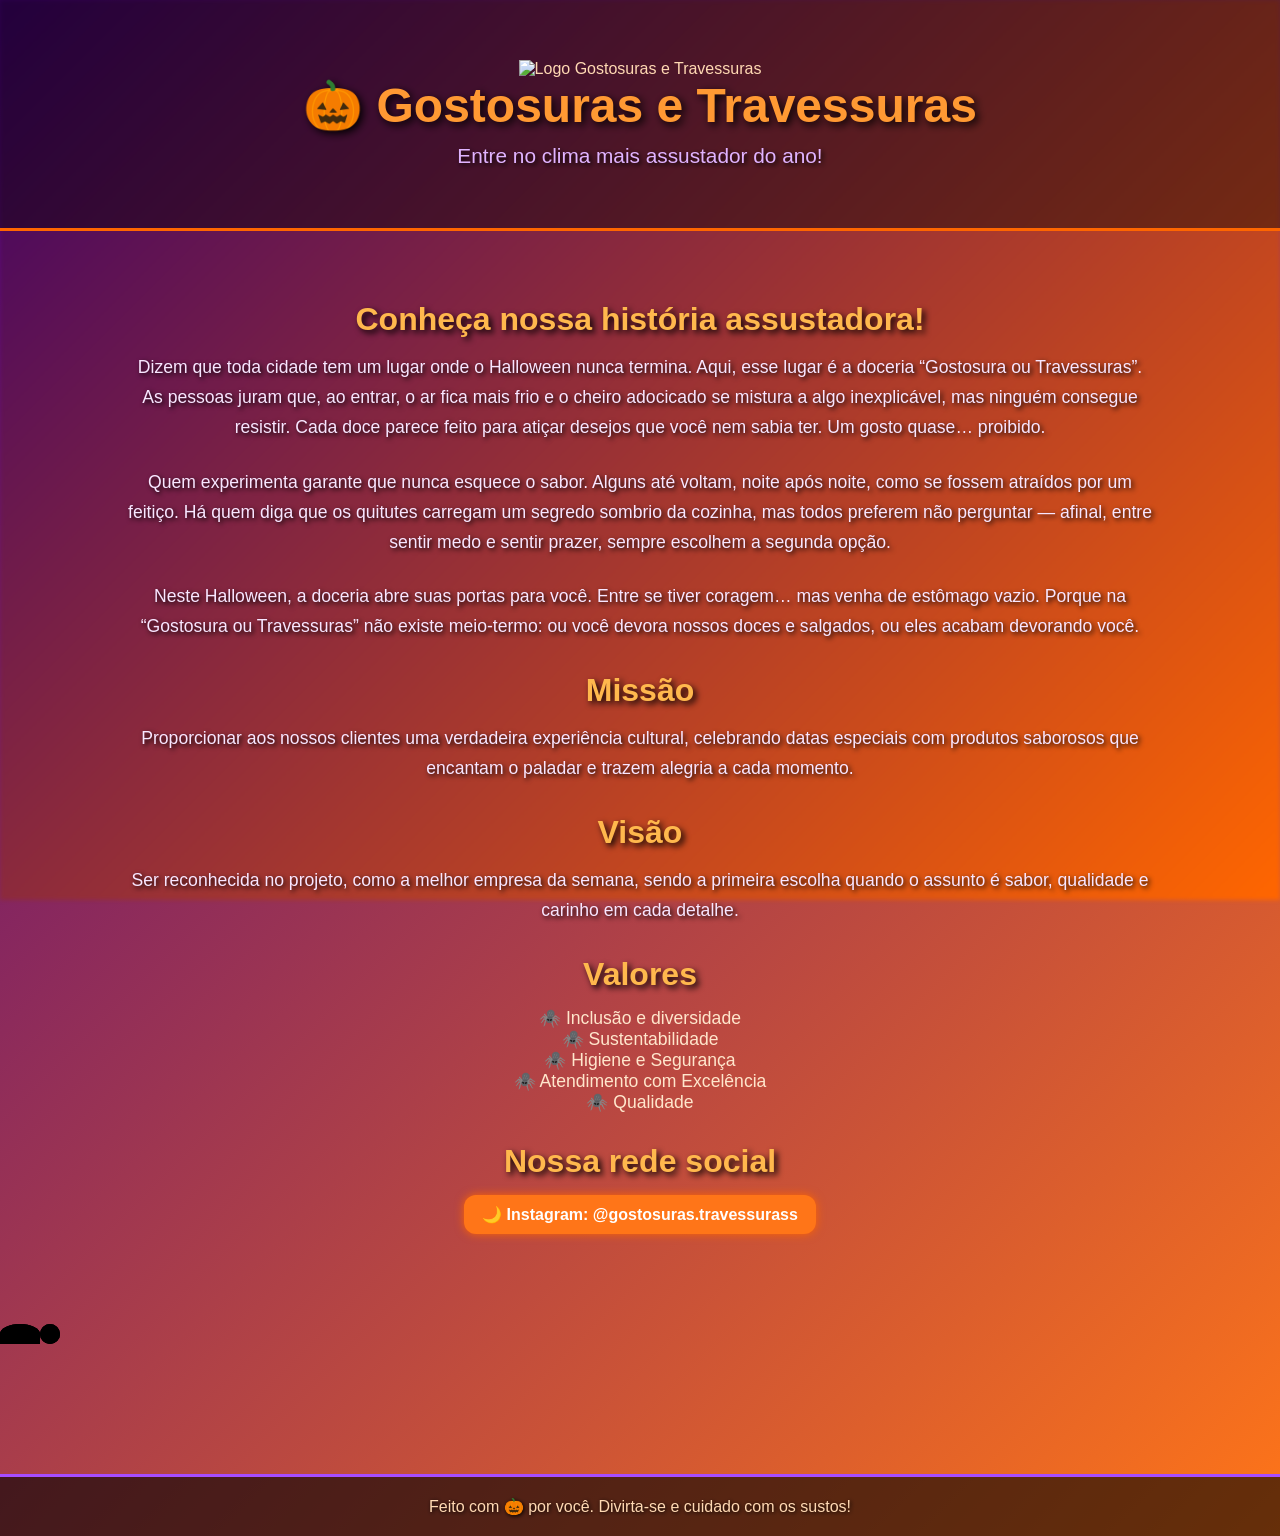
==== index.html @ ea1349bf "Update index.html" ====
<!DOCTYPE html>
<html lang="pt-BR">
<head>
  <meta charset="UTF-8">
  <meta name="viewport" content="width=device-width, initial-scale=1.0">
  <title>Gostosuras e Travessuras 🎃</title>
  <link rel="stylesheet" href="style.css">
</head>
<body>
  <div class="background"></div>

  <header>
    <div class="logo-container">
      <img src="logo.jpeg" alt="Logo Gostosuras e Travessuras" class="logo">
      <div class="title-container">
        <h1>🎃 Gostosuras e Travessuras</h1>
        <p>Entre no clima mais assustador do ano!</p>
      </div>
    </div>
  </header>

  <main>
    <section class="intro">
      <h2>Conheça nossa história assustadora!</h2>
      <p>Dizem que toda cidade tem um lugar onde o Halloween nunca termina. Aqui, esse lugar é a doceria “Gostosura ou Travessuras”. As pessoas juram que, ao entrar, o ar fica mais frio e o cheiro adocicado se mistura a algo inexplicável, mas ninguém consegue resistir. Cada doce parece feito para atiçar desejos que você nem sabia ter. Um gosto quase… proibido.</p>

      <p>Quem experimenta garante que nunca esquece o sabor. Alguns até voltam, noite após noite, como se fossem atraídos por um feitiço. Há quem diga que os quitutes carregam um segredo sombrio da cozinha, mas todos preferem não perguntar — afinal, entre sentir medo e sentir prazer, sempre escolhem a segunda opção.</p>

      <p>Neste Halloween, a doceria abre suas portas para você. Entre se tiver coragem… mas venha de estômago vazio. Porque na “Gostosura ou Travessuras” não existe meio-termo: ou você devora nossos doces e salgados, ou eles acabam devorando você.</p>

      <h2>Missão</h2>
      <p>Proporcionar aos nossos clientes uma verdadeira experiência cultural, celebrando datas especiais com produtos saborosos que encantam o paladar e trazem alegria a cada momento.</p>

      <h2>Visão</h2>
      <p>Ser reconhecida no projeto, como a melhor empresa da semana, sendo a primeira escolha quando o assunto é sabor, qualidade e carinho em cada detalhe.</p>

      <h2>Valores</h2>
      <ul>
        <li>Inclusão e diversidade</li>
        <li>Sustentabilidade</li>
        <li>Higiene e Segurança</li>
        <li>Atendimento com Excelência</li>
        <li>Qualidade</li>
      </ul>

      <h2>Nossa rede social</h2>
      <a class="insta-link" href="https://www.instagram.com/gostosuras.travessurass?utm_source=ig_web_button_share_sheet&amp;igsh=ZDNlZDc0MzIxNw==" target="_blank" rel="noopener noreferrer">
        🌙 Instagram: @gostosuras.travessurass
      </a>
    </section>

    <section class="bat-animation">
      <div class="bat"></div>
      <div class="bat"></div>
      <div class="bat"></div>
      <div class="bat flying-bat"></div>
    </section>
  </main>

  <footer>
    <p>Feito com 🎃 por você. Divirta-se e cuidado com os sustos!</p>
  </footer>
</body>
</html>
---- style.css ----
/* Reset básico */
* {
  margin: 0;
  padding: 0;
  box-sizing: border-box;
}

/* Corpo e fundo geral */
body {
  font-family: 'Poppins', sans-serif;
  background: linear-gradient(135deg, #4b0082, #ff7518);
  color: #ffd9b3;
  overflow-x: hidden;
  text-align: center;
  position: relative;
}

/* Fundo animado com pulsação */
.background {
  position: fixed;
  top: 0;
  left: 0;
  width: 100%;
  height: 100%;
  background: linear-gradient(135deg, #3b0066, #ff6600);
  z-index: -1;
  animation: backgroundPulse 5s infinite alternate;
  filter: blur(2px);
}

@keyframes backgroundPulse {
  0% { background: linear-gradient(135deg, #3b0066, #ff6600); }
  50% { background: linear-gradient(135deg, #6a0dad, #ff9933); }
  100% { background: linear-gradient(135deg, #3b0066, #ff6600); }
}

/* Cabeçalho */
header {
  padding: 60px 20px;
  background-color: rgba(0, 0, 0, 0.4);
  border-bottom: 3px solid #ff6600;
}

header h1 {
  font-size: 3rem;
  color: #ff9933;
  text-shadow: 3px 3px 8px #000;
}

header p {
  font-size: 1.3rem;
  margin-top: 10px;
  color: #e0b3ff;
  text-shadow: 2px 2px 5px #000;
}

/* Seção principal */
.intro {
  padding: 40px 10%;
}

.intro h2 {
  font-size: 2rem;
  margin: 30px 0 15px;
  color: #ffb84d;
  text-shadow: 3px 3px 6px #000;
}

.intro p {
  font-size: 1.1rem;
  line-height: 1.7;
  margin-bottom: 25px;
  color: #f8e6ff;
  text-shadow: 2px 2px 5px #000;
}

.intro ul {
  list-style: none;
  color: #ffe6cc;
  font-size: 1.1rem;
  margin-bottom: 30px;
}

.intro ul li::before {
  content: "🕷️ ";
}

/* Link do Instagram */
a.insta-link {
  display: inline-block;
  background-color: #ff7518;
  color: white;
  padding: 10px 18px;
  border-radius: 12px;
  text-decoration: none;
  font-weight: bold;
  box-shadow: 0 0 10px #ff6600;
  transition: 0.3s ease-in-out;
}

a.insta-link:hover {
  background-color: #a64dff;
  box-shadow: 0 0 20px #a64dff;
  transform: scale(1.1);
}

/* Área dos morcegos */
.bat-animation {
  position: relative;
  height: 200px;
  overflow: hidden;
}

/* Morcegos base */
.bat {
  width: 40px;
  height: 20px;
  background-color: #000;
  position: absolute;
  top: 50px;
  border-radius: 50% 50% 0 0;
  animation: flapWings 0.5s ease-in-out infinite, fly 10s linear infinite;
}

/* Asas laterais */
.bat::before,
.bat::after {
  content: '';
  width: 20px;
  height: 20px;
  background-color: #000;
  position: absolute;
  border-radius: 50%;
  top: 0;
}

.bat::before { left: -20px; }
.bat::after { right: -20px; }

/* Morcego cruzando a tela */
.flying-bat {
  top: 100px;
  left: -60px;
  animation: flyAcross 15s linear infinite, flapWings 0.5s ease-in-out infinite;
}

/* Bater de asas */
@keyframes flapWings {
  0%, 100% { transform: scaleY(1) rotate(0deg); }
  50%      { transform: scaleY(0.7) rotate(-5deg); }
}

/* Trajetória do morcego principal */
@keyframes flyAcross {
  0%   { transform: translateX(0) translateY(0) scale(1); opacity: 1; }
  25%  { transform: translateX(25vw) translateY(-40px) scale(1.2); }
  50%  { transform: translateX(50vw) translateY(20px) scale(1); }
  75%  { transform: translateX(75vw) translateY(-30px) scale(1.3); }
  100% { transform: translateX(100vw) translateY(0) scale(1); opacity: 0; }
}

/* Voo de morcegos menores */
@keyframes fly {
  0% { transform: translateX(-100px) translateY(0); }
  50% { transform: translateX(50vw) translateY(-30px); }
  100% { transform: translateX(100vw) translateY(0); }
}

/* Rodapé */
footer {
  padding: 20px;
  background-color: rgba(0, 0, 0, 0.6);
  border-top: 3px solid #a64dff;
  color: #ffd9b3;
  text-shadow: 1px 1px 4px #000;
  font-size: 1rem;
}
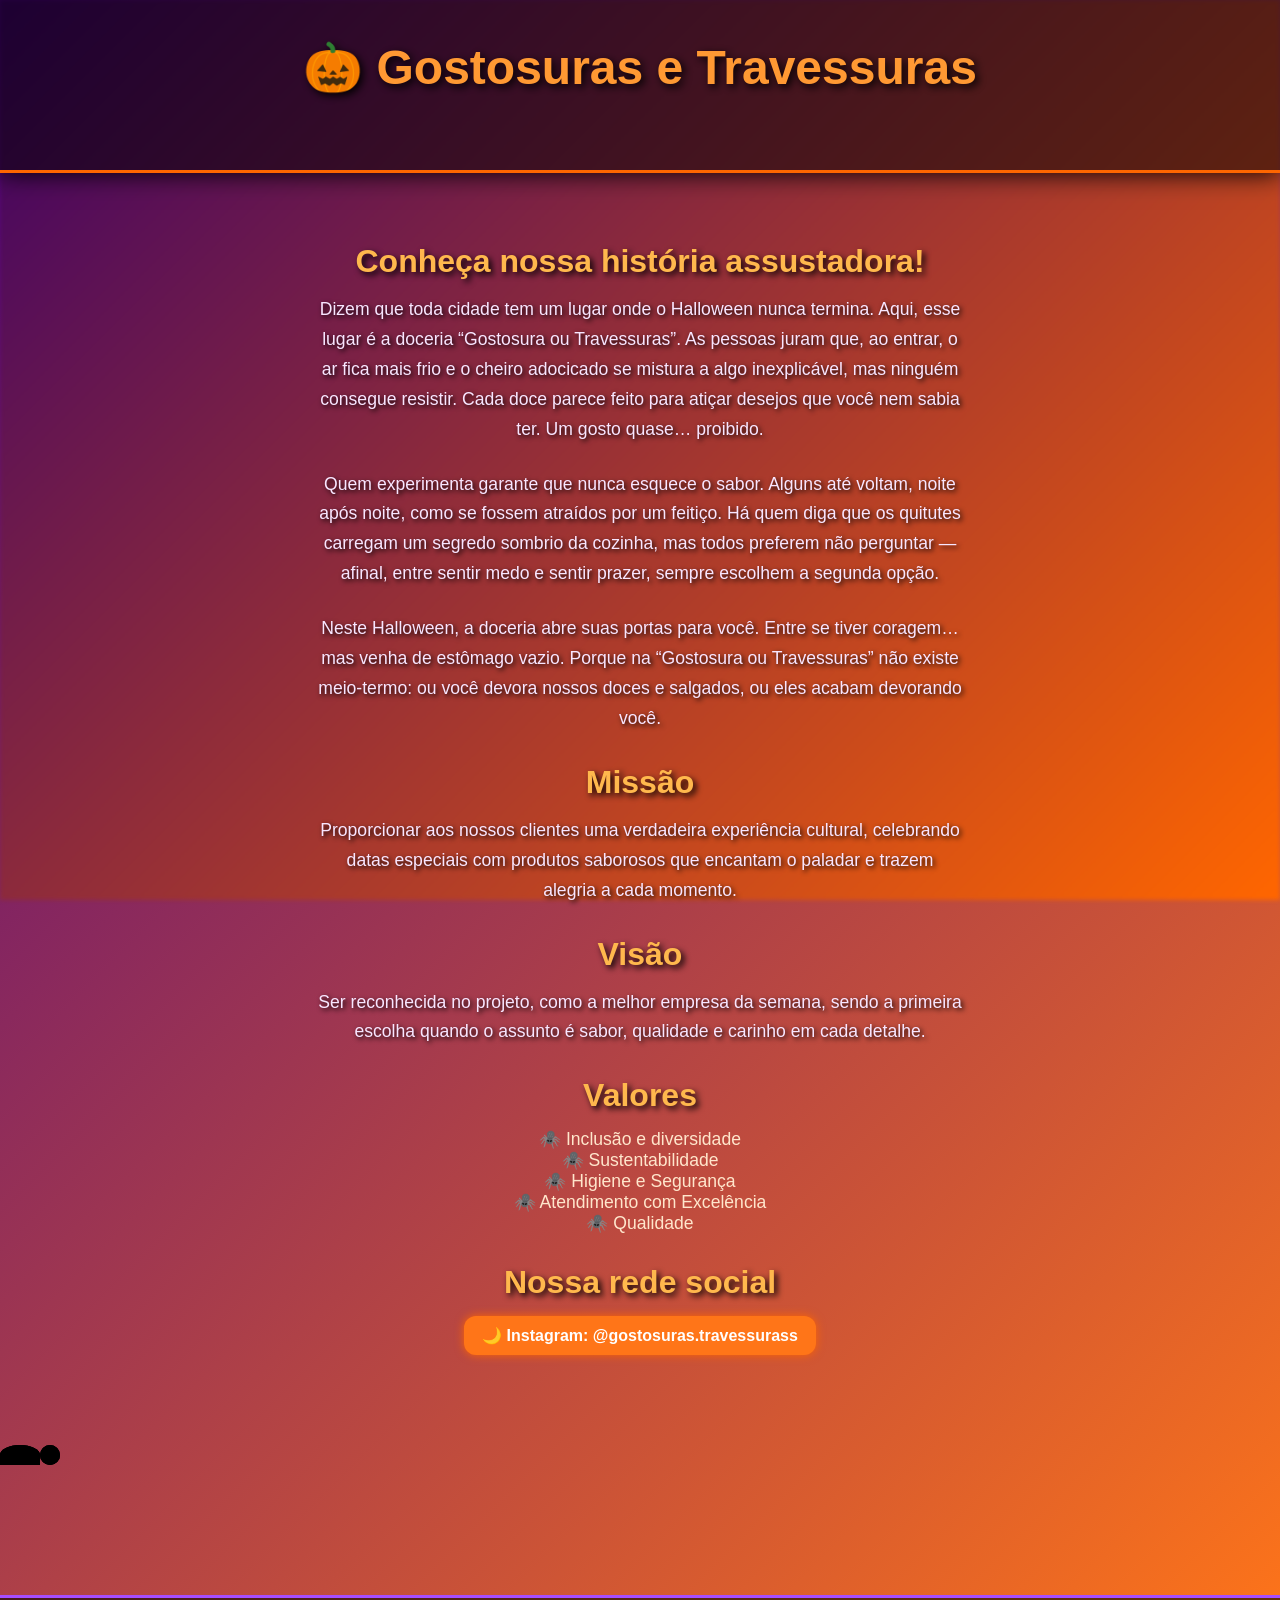
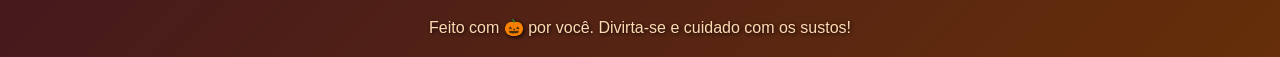
==== commit 52b265b9: "Update index.html" ====
--- a/index.html
+++ b/index.html
@@ -10,9 +10,6 @@
   <div class="background"></div>
 
   <header>
-    <div class="logo-container">
-      <img src="logo.jpeg" alt="Logo Gostosuras e Travessuras" class="logo">
-      <div class="title-container">
         <h1>🎃 Gostosuras e Travessuras</h1>
         <p>Entre no clima mais assustador do ano!</p>
       </div>
--- a/style.css
+++ b/style.css
@@ -1,11 +1,11 @@
-/* Reset básico */
+/* RESET BÁSICO */
 * {
   margin: 0;
   padding: 0;
   box-sizing: border-box;
 }
 
-/* Corpo e fundo geral */
+/* CORPO E FUNDO GERAL */
 body {
   font-family: 'Poppins', sans-serif;
   background: linear-gradient(135deg, #4b0082, #ff7518);
@@ -15,7 +15,7 @@
   position: relative;
 }
 
-/* Fundo animado com pulsação */
+/* FUNDO ANIMADO COM PULSAÇÃO */
 .background {
   position: fixed;
   top: 0;
@@ -34,29 +34,99 @@
   100% { background: linear-gradient(135deg, #3b0066, #ff6600); }
 }
 
-/* Cabeçalho */
+/* --- CABEÇALHO --- */
 header {
-  padding: 60px 20px;
-  background-color: rgba(0, 0, 0, 0.4);
+  padding: 40px 20px;
+  background-color: rgba(0, 0, 0, 0.5);
   border-bottom: 3px solid #ff6600;
-}
-
+  box-shadow: 0 0 25px #000;
+}
+
+/* CONTAINER COM LOGO E TÍTULO */
+.logo-container {
+  display: flex;
+  align-items: center;
+  justify-content: center;
+  gap: 25px;
+  flex-wrap: wrap;
+}
+
+/* --- LOGO COM BRILHO ANIMADO --- */
+.logo {
+  width: 110px;
+  height: auto;
+  border-radius: 10px;
+  box-shadow: 0 0 20px #ff7518;
+  animation: brilhoLogo 3s ease-in-out infinite alternate;
+}
+
+@keyframes brilhoLogo {
+  0% {
+    transform: scale(1);
+    box-shadow: 0 0 15px #ff7518, 0 0 25px #ff7518;
+    filter: brightness(1);
+  }
+  50% {
+    transform: scale(1.05);
+    box-shadow: 0 0 30px #a64dff, 0 0 60px #ff7518;
+    filter: brightness(1.3);
+  }
+  100% {
+    transform: scale(1);
+    box-shadow: 0 0 20px #a64dff, 0 0 35px #ff7518;
+    filter: brightness(1.1);
+  }
+}
+
+/* --- TÍTULO PRINCIPAL COM EFEITO DE BRILHO --- */
 header h1 {
   font-size: 3rem;
   color: #ff9933;
   text-shadow: 3px 3px 8px #000;
-}
-
+  animation: brilhoTitulo 4s ease-in-out infinite alternate;
+}
+
+@keyframes brilhoTitulo {
+  0% {
+    text-shadow: 0 0 10px #ff7518, 0 0 20px #ff9933, 0 0 30px #a64dff;
+    transform: scale(1);
+  }
+  50% {
+    text-shadow: 0 0 25px #ff7518, 0 0 40px #a64dff, 0 0 60px #ff9933;
+    transform: scale(1.03);
+  }
+  100% {
+    text-shadow: 0 0 10px #ff7518, 0 0 20px #a64dff, 0 0 40px #ff9933;
+    transform: scale(1);
+  }
+}
+
+/* --- SUBTÍTULO COM EFEITO DE NÉVOA 👻 --- */
 header p {
   font-size: 1.3rem;
   margin-top: 10px;
   color: #e0b3ff;
   text-shadow: 2px 2px 5px #000;
-}
-
-/* Seção principal */
+  opacity: 0;
+  animation: nevoa 5s ease-in-out infinite;
+}
+
+@keyframes nevoa {
+  0%, 100% {
+    opacity: 0.2;
+    text-shadow: 0 0 5px #a64dff, 0 0 10px #ff7518;
+  }
+  50% {
+    opacity: 1;
+    text-shadow: 0 0 15px #ff9933, 0 0 30px #a64dff;
+  }
+}
+
+/* --- SEÇÃO PRINCIPAL --- */
 .intro {
   padding: 40px 10%;
+  max-width: 900px;
+  margin: 0 auto;
 }
 
 .intro h2 {
@@ -85,7 +155,7 @@
   content: "🕷️ ";
 }
 
-/* Link do Instagram */
+/* --- LINK DO INSTAGRAM --- */
 a.insta-link {
   display: inline-block;
   background-color: #ff7518;
@@ -104,7 +174,7 @@
   transform: scale(1.1);
 }
 
-/* Área dos morcegos */
+/* --- ANIMAÇÃO DE MORCEGOS --- */
 .bat-animation {
   position: relative;
   height: 200px;
@@ -122,7 +192,7 @@
   animation: flapWings 0.5s ease-in-out infinite, fly 10s linear infinite;
 }
 
-/* Asas laterais */
+/* Asas */
 .bat::before,
 .bat::after {
   content: '';
@@ -137,20 +207,18 @@
 .bat::before { left: -20px; }
 .bat::after { right: -20px; }
 
-/* Morcego cruzando a tela */
+/* Morcego principal cruzando a tela */
 .flying-bat {
   top: 100px;
   left: -60px;
   animation: flyAcross 15s linear infinite, flapWings 0.5s ease-in-out infinite;
 }
 
-/* Bater de asas */
 @keyframes flapWings {
   0%, 100% { transform: scaleY(1) rotate(0deg); }
   50%      { transform: scaleY(0.7) rotate(-5deg); }
 }
 
-/* Trajetória do morcego principal */
 @keyframes flyAcross {
   0%   { transform: translateX(0) translateY(0) scale(1); opacity: 1; }
   25%  { transform: translateX(25vw) translateY(-40px) scale(1.2); }
@@ -159,14 +227,13 @@
   100% { transform: translateX(100vw) translateY(0) scale(1); opacity: 0; }
 }
 
-/* Voo de morcegos menores */
 @keyframes fly {
   0% { transform: translateX(-100px) translateY(0); }
   50% { transform: translateX(50vw) translateY(-30px); }
   100% { transform: translateX(100vw) translateY(0); }
 }
 
-/* Rodapé */
+/* --- RODAPÉ --- */
 footer {
   padding: 20px;
   background-color: rgba(0, 0, 0, 0.6);
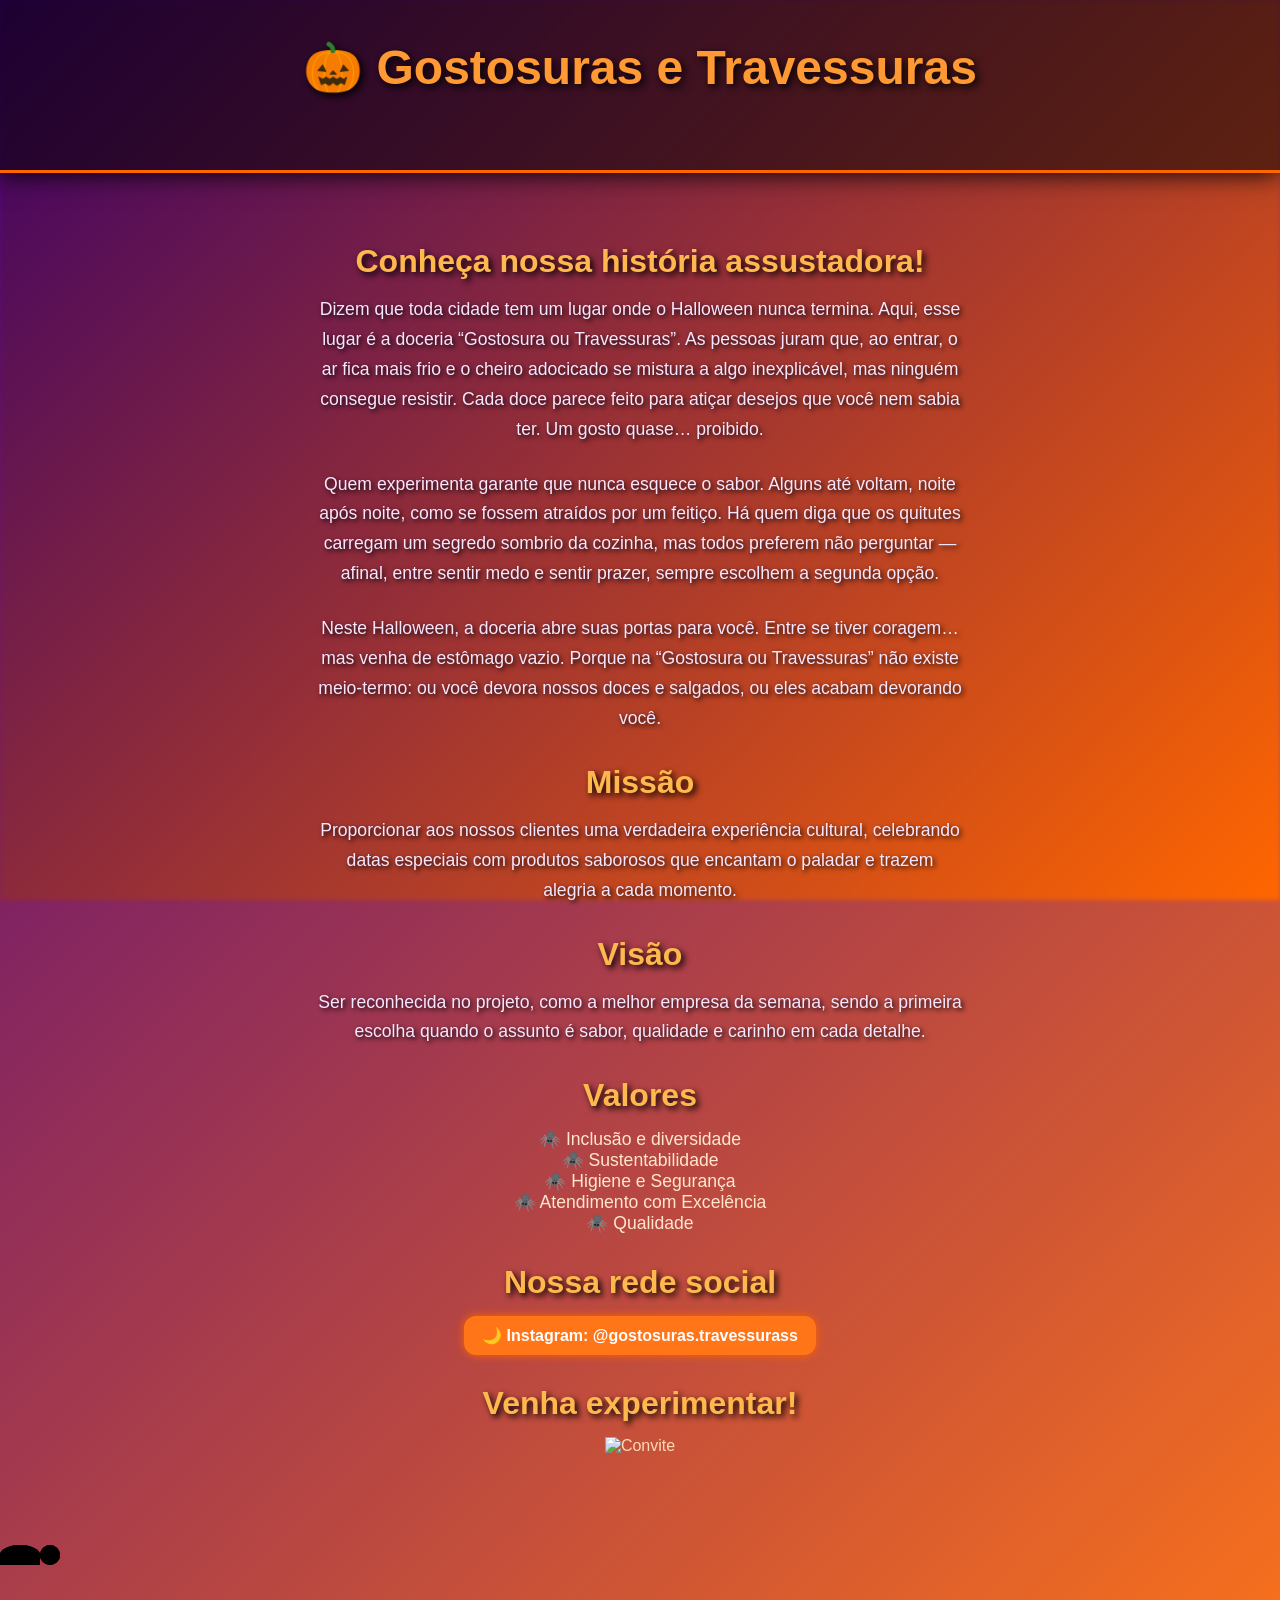
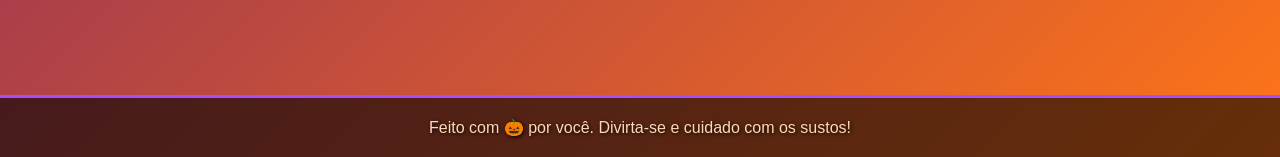
==== commit c16ffd0d: "Update index.html" ====
--- a/index.html
+++ b/index.html
@@ -44,6 +44,10 @@
       <a class="insta-link" href="https://www.instagram.com/gostosuras.travessurass?utm_source=ig_web_button_share_sheet&amp;igsh=ZDNlZDc0MzIxNw==" target="_blank" rel="noopener noreferrer">
         🌙 Instagram: @gostosuras.travessurass
       </a>
+
+      <h2>Venha experimentar!</h2>
+      <img src="https://www.dropbox.com/scl/fi/ot3nv1qfhukhw3ot7q4ny/convite.jpeg?rlkey=g0r9vm67rmvv7zq7hllq20wda&st=0h0j7soi&raw=1" alt="Convite">
+
     </section>
 
     <section class="bat-animation">
--- a/style.css
+++ b/style.css
@@ -51,32 +51,6 @@
   flex-wrap: wrap;
 }
 
-/* --- LOGO COM BRILHO ANIMADO --- */
-.logo {
-  width: 110px;
-  height: auto;
-  border-radius: 10px;
-  box-shadow: 0 0 20px #ff7518;
-  animation: brilhoLogo 3s ease-in-out infinite alternate;
-}
-
-@keyframes brilhoLogo {
-  0% {
-    transform: scale(1);
-    box-shadow: 0 0 15px #ff7518, 0 0 25px #ff7518;
-    filter: brightness(1);
-  }
-  50% {
-    transform: scale(1.05);
-    box-shadow: 0 0 30px #a64dff, 0 0 60px #ff7518;
-    filter: brightness(1.3);
-  }
-  100% {
-    transform: scale(1);
-    box-shadow: 0 0 20px #a64dff, 0 0 35px #ff7518;
-    filter: brightness(1.1);
-  }
-}
 
 /* --- TÍTULO PRINCIPAL COM EFEITO DE BRILHO --- */
 header h1 {
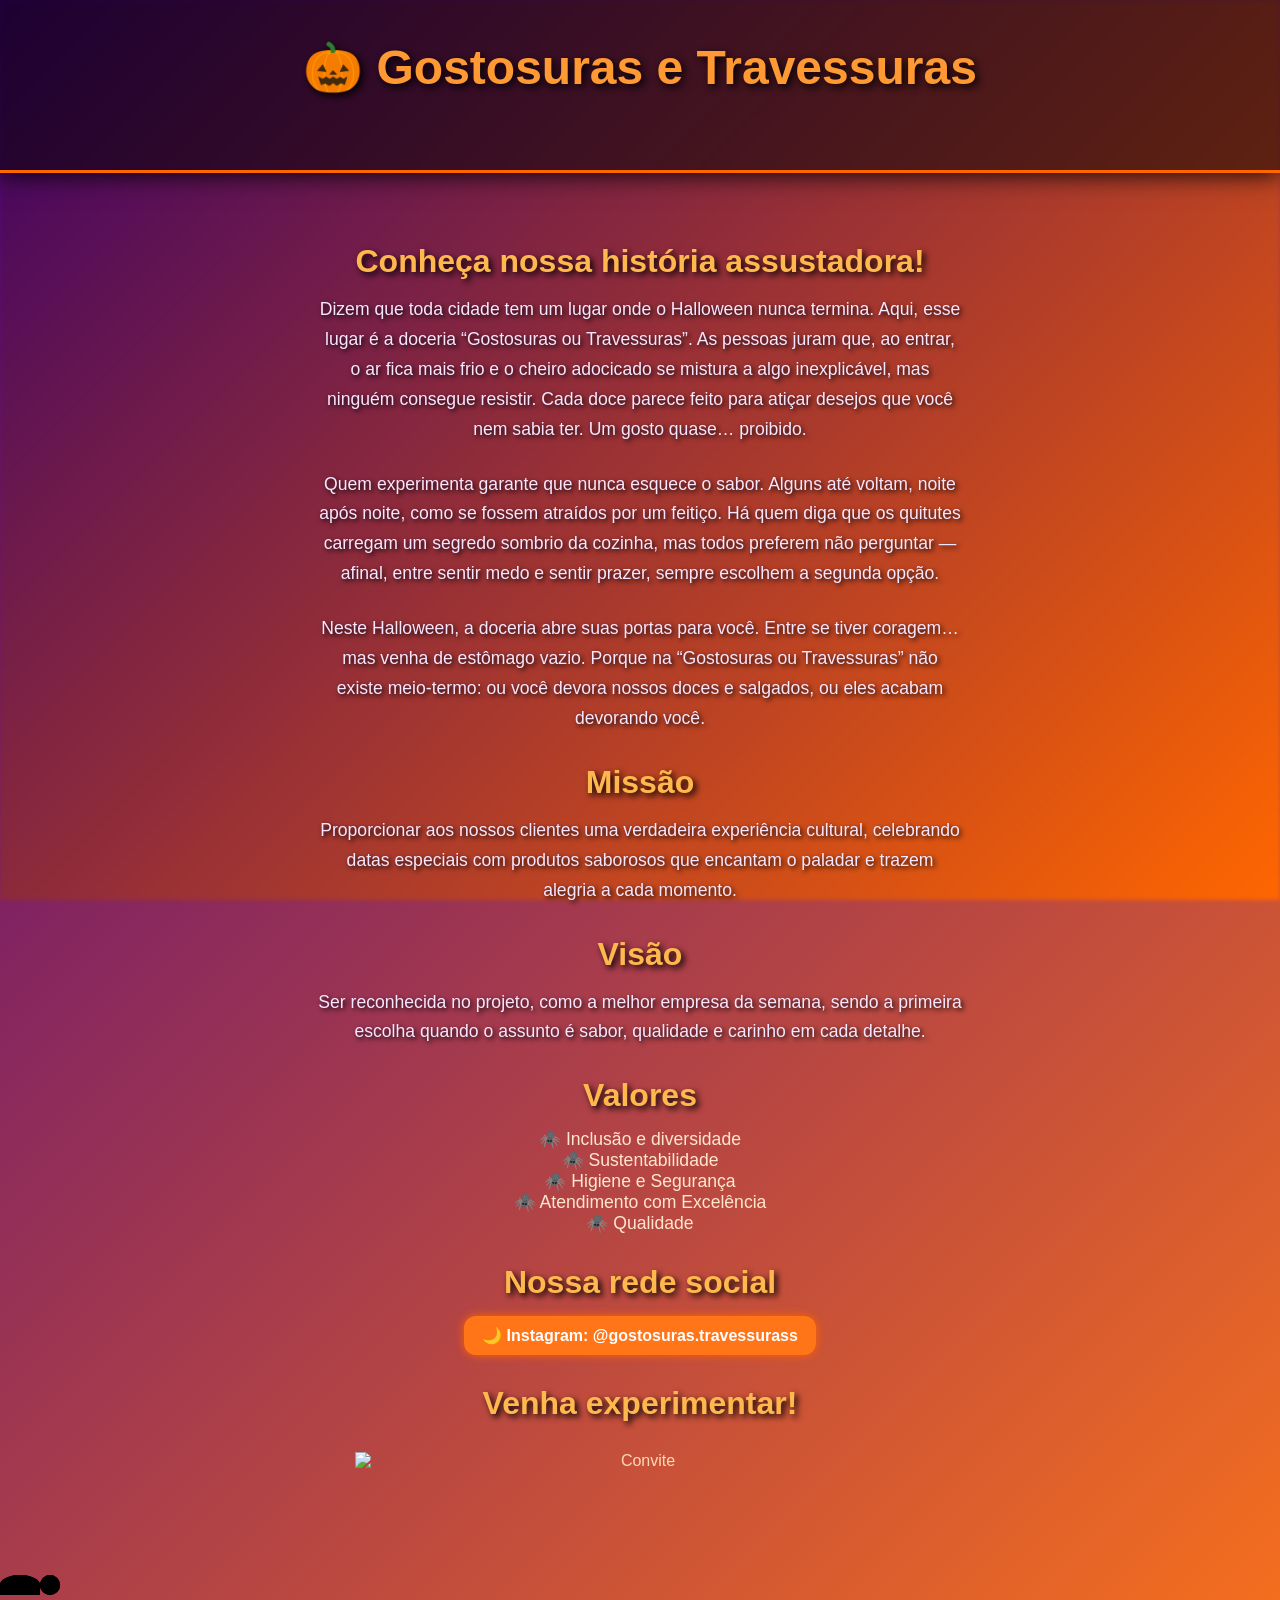
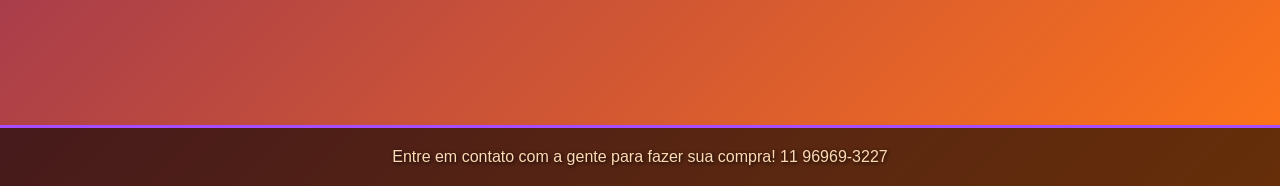
==== commit 917f1380: "Update index.html" ====
--- a/index.html
+++ b/index.html
@@ -19,11 +19,11 @@
   <main>
     <section class="intro">
       <h2>Conheça nossa história assustadora!</h2>
-      <p>Dizem que toda cidade tem um lugar onde o Halloween nunca termina. Aqui, esse lugar é a doceria “Gostosura ou Travessuras”. As pessoas juram que, ao entrar, o ar fica mais frio e o cheiro adocicado se mistura a algo inexplicável, mas ninguém consegue resistir. Cada doce parece feito para atiçar desejos que você nem sabia ter. Um gosto quase… proibido.</p>
+      <p>Dizem que toda cidade tem um lugar onde o Halloween nunca termina. Aqui, esse lugar é a doceria “Gostosuras ou Travessuras”. As pessoas juram que, ao entrar, o ar fica mais frio e o cheiro adocicado se mistura a algo inexplicável, mas ninguém consegue resistir. Cada doce parece feito para atiçar desejos que você nem sabia ter. Um gosto quase… proibido.</p>
 
       <p>Quem experimenta garante que nunca esquece o sabor. Alguns até voltam, noite após noite, como se fossem atraídos por um feitiço. Há quem diga que os quitutes carregam um segredo sombrio da cozinha, mas todos preferem não perguntar — afinal, entre sentir medo e sentir prazer, sempre escolhem a segunda opção.</p>
 
-      <p>Neste Halloween, a doceria abre suas portas para você. Entre se tiver coragem… mas venha de estômago vazio. Porque na “Gostosura ou Travessuras” não existe meio-termo: ou você devora nossos doces e salgados, ou eles acabam devorando você.</p>
+      <p>Neste Halloween, a doceria abre suas portas para você. Entre se tiver coragem… mas venha de estômago vazio. Porque na “Gostosuras ou Travessuras” não existe meio-termo: ou você devora nossos doces e salgados, ou eles acabam devorando você.</p>
 
       <h2>Missão</h2>
       <p>Proporcionar aos nossos clientes uma verdadeira experiência cultural, celebrando datas especiais com produtos saborosos que encantam o paladar e trazem alegria a cada momento.</p>
@@ -59,7 +59,7 @@
   </main>
 
   <footer>
-    <p>Feito com 🎃 por você. Divirta-se e cuidado com os sustos!</p>
+    <p>Entre em contato com a gente para fazer sua compra! 11 96969-3227</p>
   </footer>
 </body>
 </html>
--- a/style.css
+++ b/style.css
@@ -51,7 +51,6 @@
   flex-wrap: wrap;
 }
 
-
 /* --- TÍTULO PRINCIPAL COM EFEITO DE BRILHO --- */
 header h1 {
   font-size: 3rem;
@@ -164,6 +163,7 @@
   top: 50px;
   border-radius: 50% 50% 0 0;
   animation: flapWings 0.5s ease-in-out infinite, fly 10s linear infinite;
+  z-index: 2; /* Garantir que o morcego tenha a prioridade sobre outros elementos */
 }
 
 /* Asas */
@@ -178,8 +178,12 @@
   top: 0;
 }
 
-.bat::before { left: -20px; }
-.bat::after { right: -20px; }
+.bat::before { 
+  left: -20px; 
+}
+.bat::after { 
+  right: -20px; 
+}
 
 /* Morcego principal cruzando a tela */
 .flying-bat {
@@ -216,3 +220,15 @@
   text-shadow: 1px 1px 4px #000;
   font-size: 1rem;
 }
+
+/* --- IMAGEM COM BORDAS DE HALLOWEEN --- */
+.intro img {
+  display: block;
+  margin: 0 auto;
+  width: 100%; /* Garantir que a imagem ocupe 100% da largura do container */
+  max-width: 600px; /* Limite máximo de largura */
+  height: auto; /* Altura proporcional */
+  border: 15px solid transparent;
+  border-image: url('https://www.dropbox.com/scl/fi/ot3nv1qfhukhw3ot7q4ny/convite.jpeg?rlkey=g0r9vm67rmvv7zq7hllq20wda&st=0h0j7soi&dl=1') 30 stretch; /* URL da imagem do convite para a borda */
+  border-radius: 15px;
+}
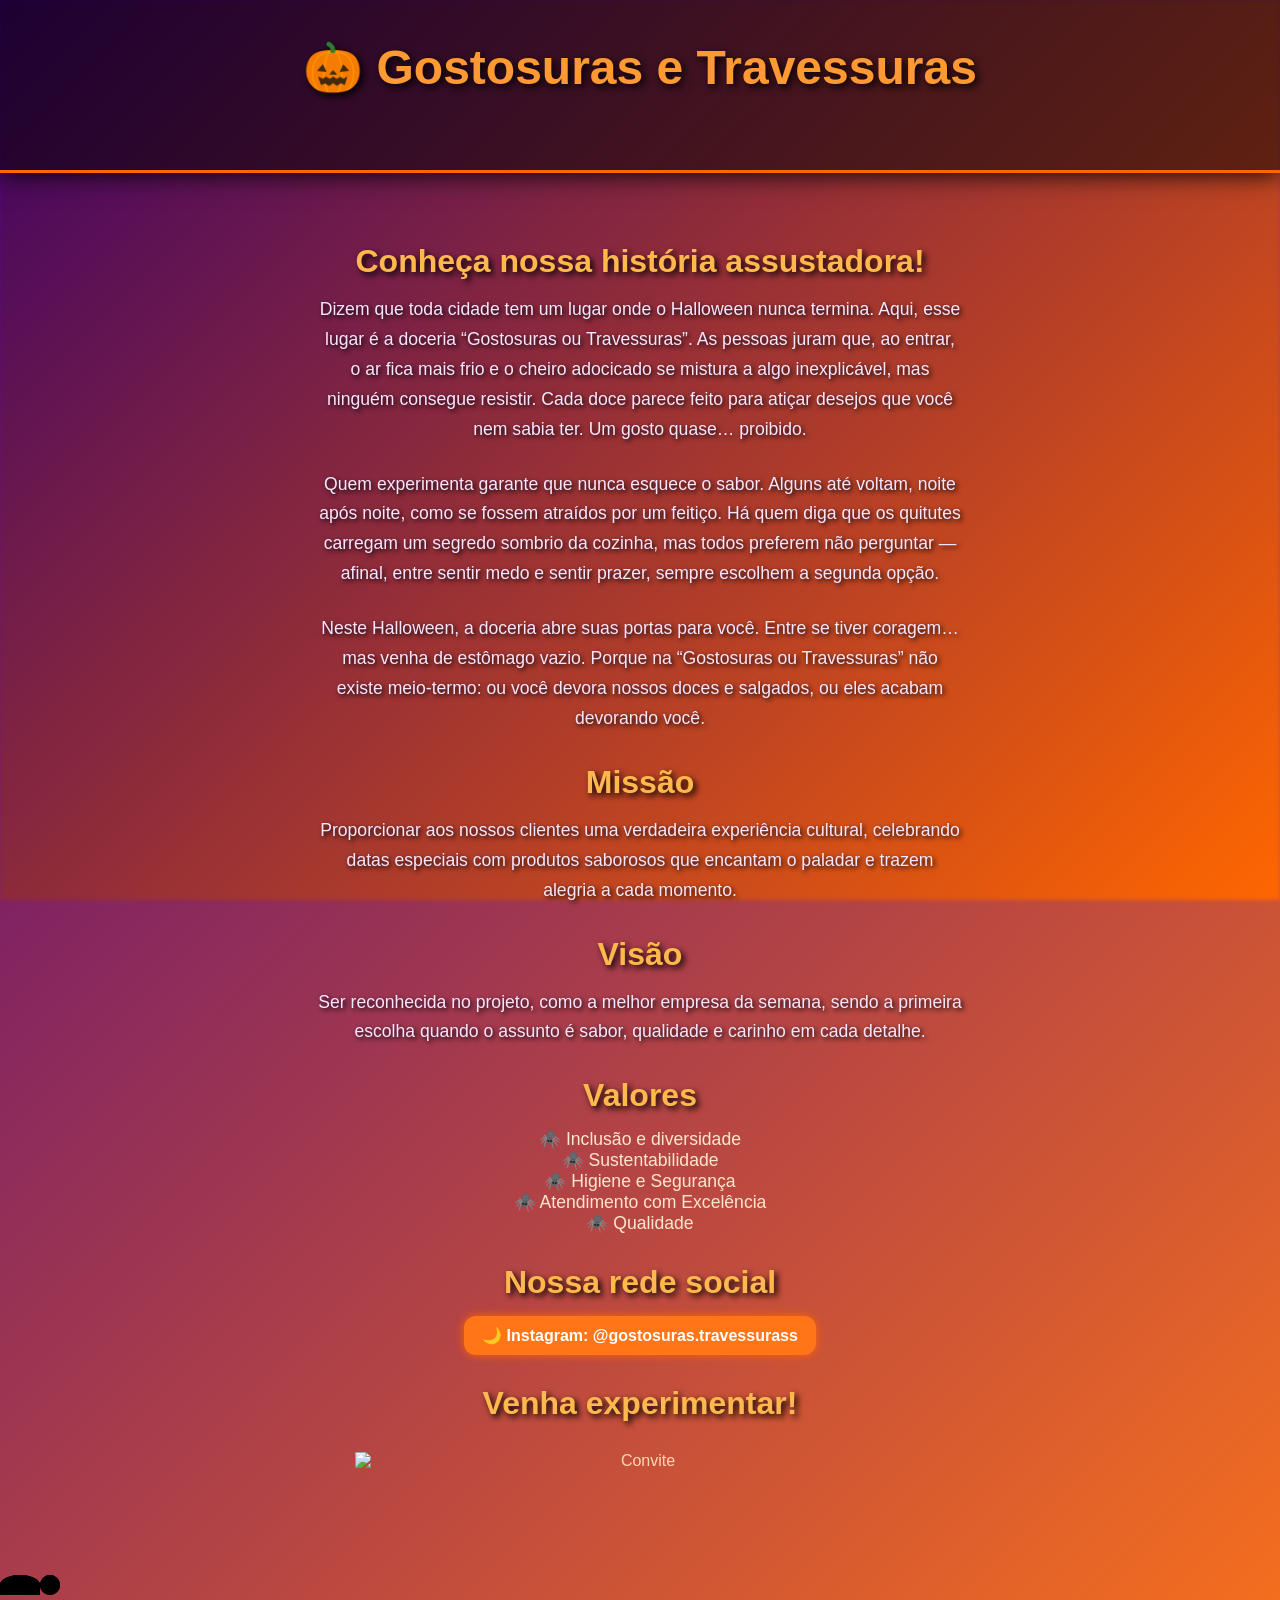
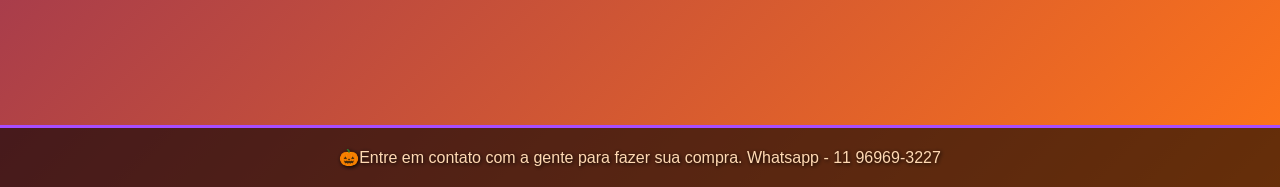
==== commit 9919d811: "Update index.html" ====
--- a/index.html
+++ b/index.html
@@ -59,7 +59,7 @@
   </main>
 
   <footer>
-    <p>Entre em contato com a gente para fazer sua compra! 11 96969-3227</p>
+    <p>🎃Entre em contato com a gente para fazer sua compra. Whatsapp - 11 96969-3227</p>
   </footer>
 </body>
 </html>
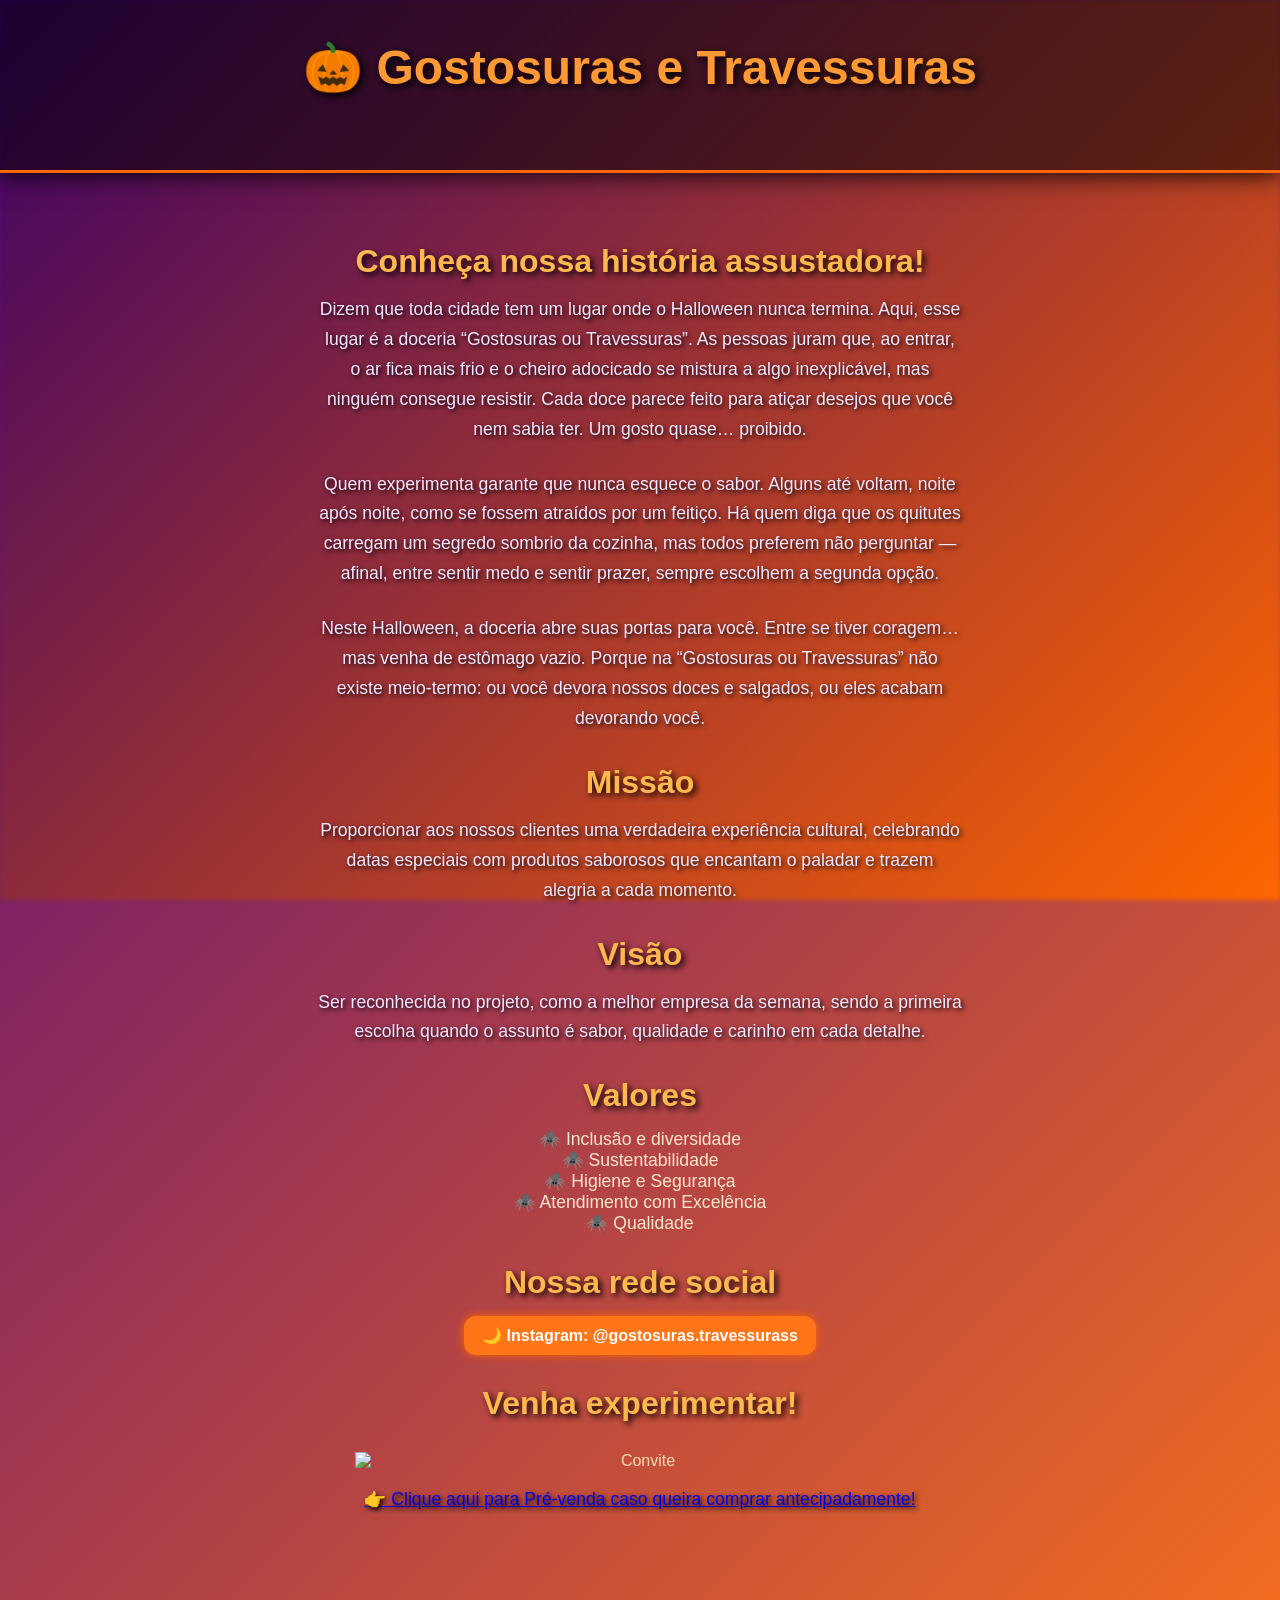
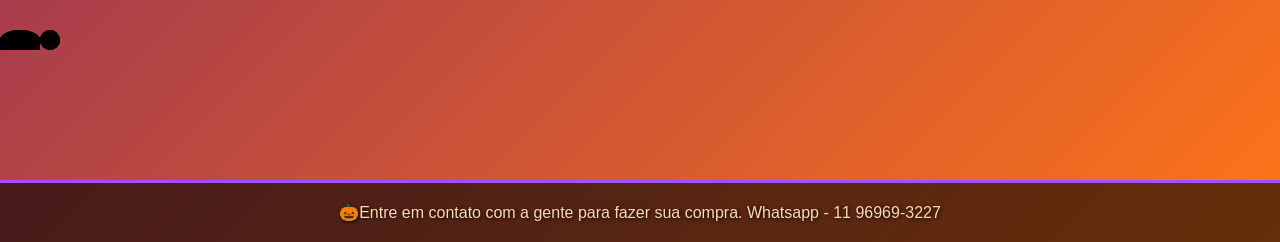
==== commit 5fb5d592: "Update index.html" ====
--- a/index.html
+++ b/index.html
@@ -47,6 +47,14 @@
 
       <h2>Venha experimentar!</h2>
       <img src="https://www.dropbox.com/scl/fi/ot3nv1qfhukhw3ot7q4ny/convite.jpeg?rlkey=g0r9vm67rmvv7zq7hllq20wda&st=0h0j7soi&raw=1" alt="Convite">
+      
+      <p>
+        <a href="https://docs.google.com/forms/d/e/1FAIpQLSejYJFExK6DhTTzwdvoc5j5j50SpncuT7kFZQndYnc1nh68Tg/viewform?usp=dialog" 
+           target="_blank" 
+           rel="noopener noreferrer">
+          👉 Clique aqui para Pré-venda caso queira comprar antecipadamente!
+        </a>
+      </p>
 
     </section>
 
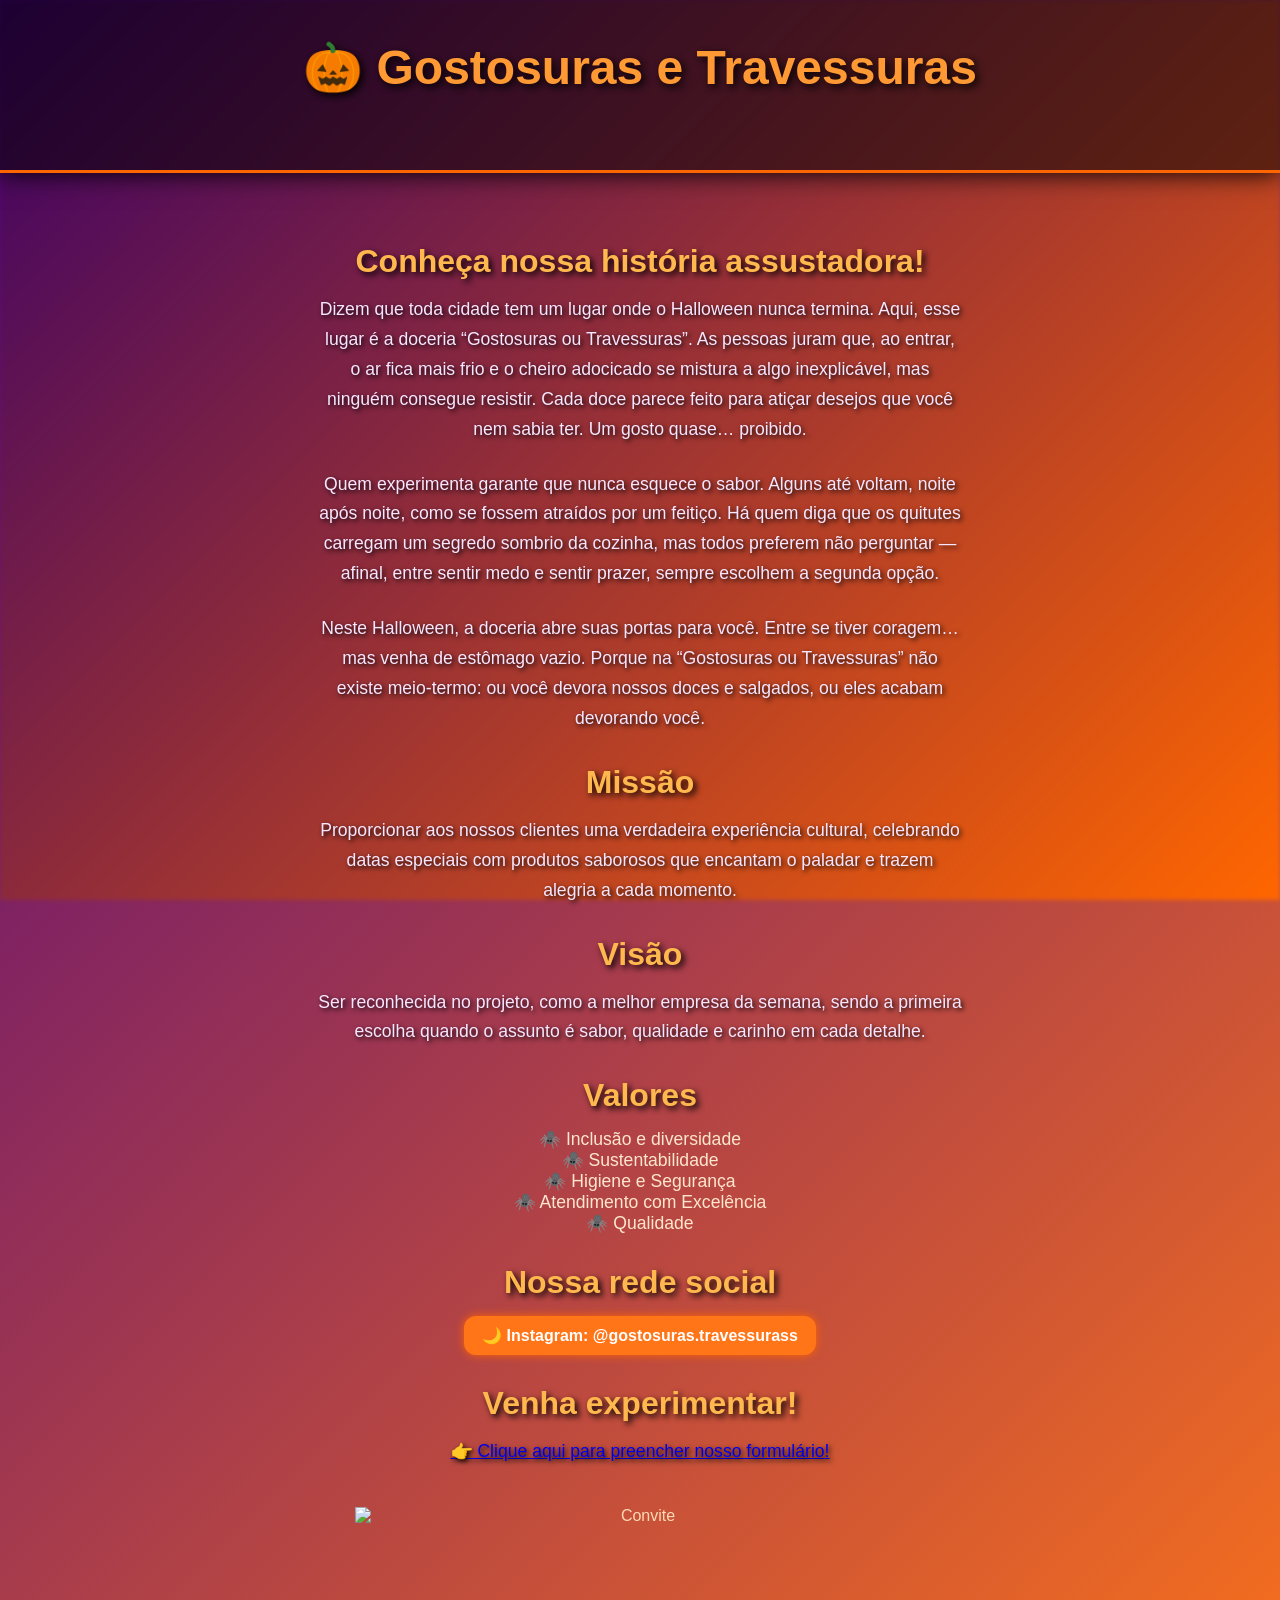
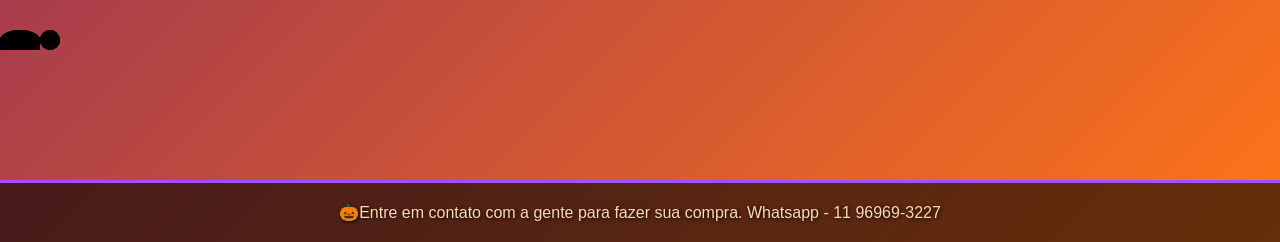
==== commit 96794504: "Update index.html" ====
--- a/index.html
+++ b/index.html
@@ -46,15 +46,16 @@
       </a>
 
       <h2>Venha experimentar!</h2>
+      <p>
+  <a href="https://docs.google.com/forms/d/e/1FAIpQLSejYJFExK6DhTTzwdvoc5j5j50SpncuT7kFZQndYnc1nh68Tg/viewform?usp=dialog" 
+     target="_blank" 
+     rel="noopener noreferrer"
+     class="form-link">
+    👉 Clique aqui para preencher nosso formulário!
+  </a>
+      </p>
       <img src="https://www.dropbox.com/scl/fi/ot3nv1qfhukhw3ot7q4ny/convite.jpeg?rlkey=g0r9vm67rmvv7zq7hllq20wda&st=0h0j7soi&raw=1" alt="Convite">
       
-      <p>
-        <a href="https://docs.google.com/forms/d/e/1FAIpQLSejYJFExK6DhTTzwdvoc5j5j50SpncuT7kFZQndYnc1nh68Tg/viewform?usp=dialog" 
-           target="_blank" 
-           rel="noopener noreferrer">
-          👉 Clique aqui para Pré-venda caso queira comprar antecipadamente!
-        </a>
-      </p>
 
     </section>
 
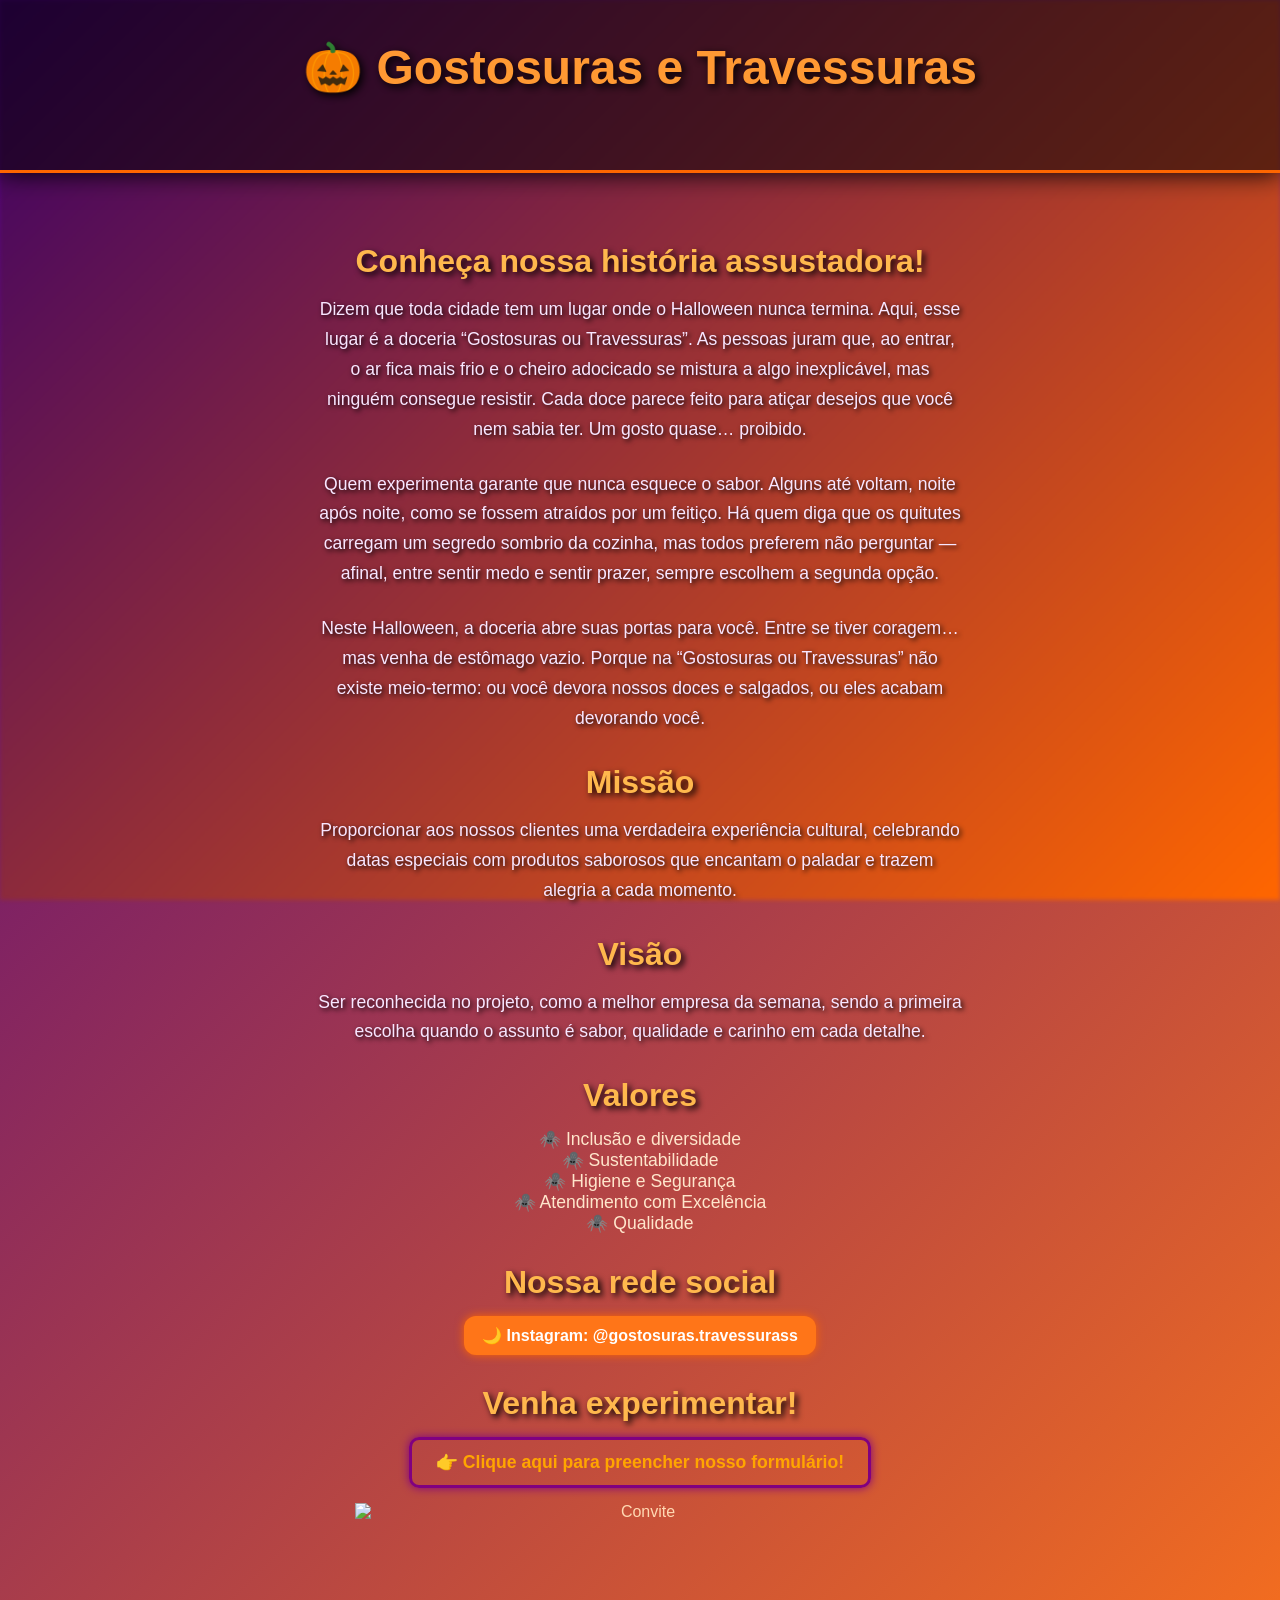
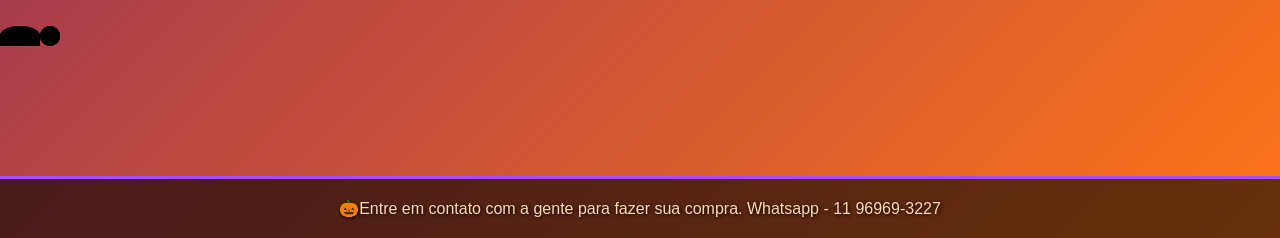
==== commit 0e33f8b3: "Update index.html" ====
--- a/index.html
+++ b/index.html
@@ -46,14 +46,13 @@
       </a>
 
       <h2>Venha experimentar!</h2>
-      <p>
-  <a href="https://docs.google.com/forms/d/e/1FAIpQLSejYJFExK6DhTTzwdvoc5j5j50SpncuT7kFZQndYnc1nh68Tg/viewform?usp=dialog" 
-     target="_blank" 
-     rel="noopener noreferrer"
-     class="form-link">
-    👉 Clique aqui para preencher nosso formulário!
-  </a>
-      </p>
+   <a href="https://docs.google.com/forms/d/e/1FAIpQLSejYJFExK6DhTTzwdvoc5j5j50SpncuT7kFZQndYnc1nh68Tg/viewform?usp=dialog" 
+   target="_blank" 
+   rel="noopener noreferrer"
+   class="form-link">
+   👉 Clique aqui para preencher nosso formulário!
+</a>
+
       <img src="https://www.dropbox.com/scl/fi/ot3nv1qfhukhw3ot7q4ny/convite.jpeg?rlkey=g0r9vm67rmvv7zq7hllq20wda&st=0h0j7soi&raw=1" alt="Convite">
       
 
--- a/style.css
+++ b/style.css
@@ -232,3 +232,25 @@
   border-image: url('https://www.dropbox.com/scl/fi/ot3nv1qfhukhw3ot7q4ny/convite.jpeg?rlkey=g0r9vm67rmvv7zq7hllq20wda&st=0h0j7soi&dl=1') 30 stretch; /* URL da imagem do convite para a borda */
   border-radius: 15px;
 }
+/* --- LINK DO FORMULÁRIO (Google Forms) --- */
+.form-link {
+  display: inline-block;
+  padding: 12px 24px;
+  border: 3px solid #800080; /* Roxo escuro */
+  border-radius: 10px;
+  color: #FFA500; /* Laranja */
+  text-decoration: none;
+  font-weight: bold;
+  background-color: transparent;
+  font-size: 1.1rem;
+  box-shadow: 0 0 10px #800080;
+  transition: background-color 0.3s, color 0.3s, border-color 0.3s, transform 0.3s;
+}
+
+.form-link:hover {
+  background-color: #FFA500; /* Fundo laranja */
+  color: #800080; /* Texto roxo */
+  border-color: #FFA500;
+  box-shadow: 0 0 15px #FFA500;
+  transform: scale(1.05);
+}
